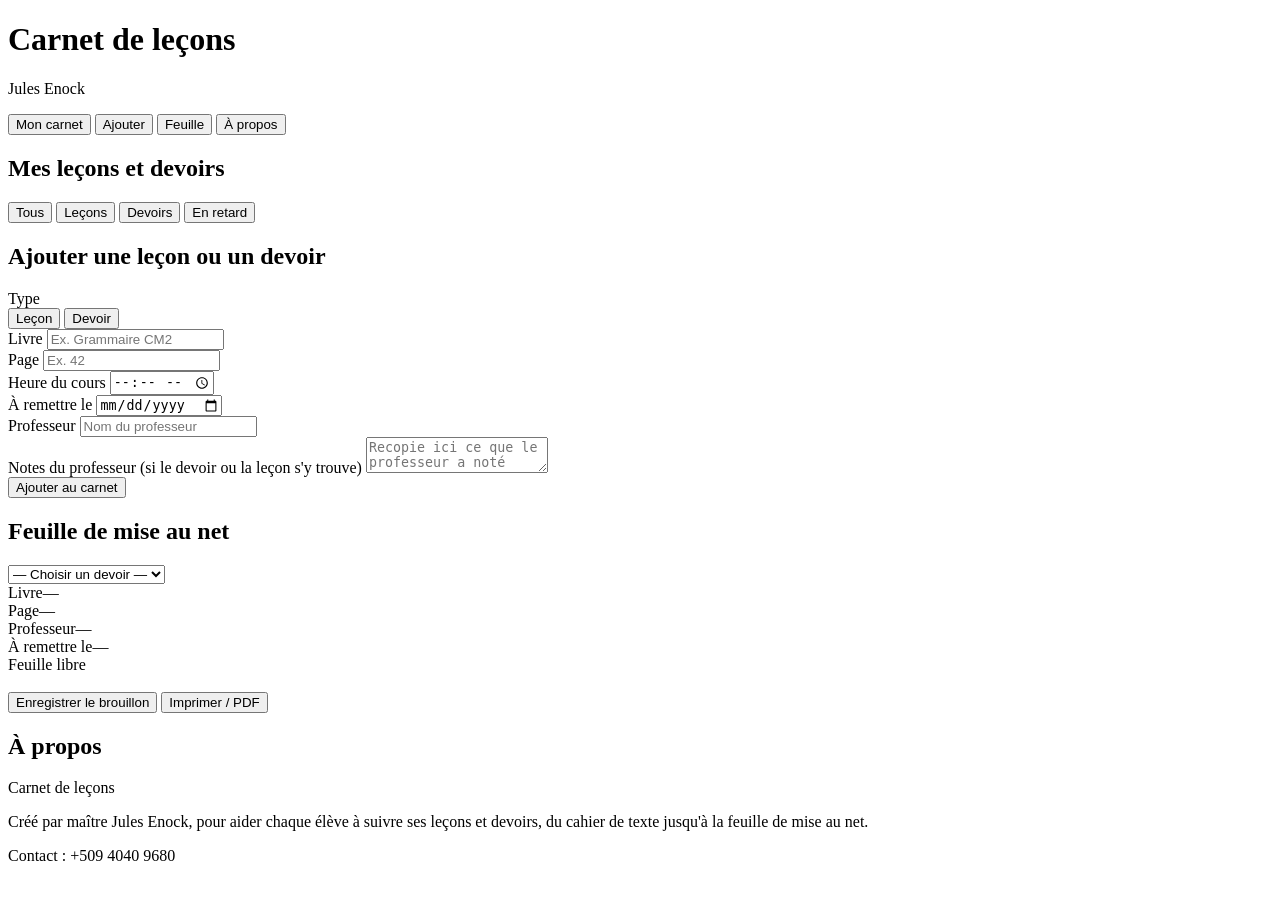
==== index.html @ fddbd8be "Add files via upload" ====
<!DOCTYPE html>
<html lang="fr">
<head>
<meta charset="UTF-8">
<meta name="viewport" content="width=device-width, initial-scale=1, viewport-fit=cover">
<title>Carnet de leçons — Jules Enock</title>
<meta name="description" content="Carnet numérique pour noter les leçons et devoirs, suivre leur statut et préparer la mise au net.">
<meta name="theme-color" content="#2E4374">
<link rel="manifest" href="manifest.json">
<link rel="icon" href="icons/icon-192.png">
<link rel="apple-touch-icon" href="icons/icon-192.png">
<meta name="apple-mobile-web-app-capable" content="yes">
<meta name="apple-mobile-web-app-status-bar-style" content="black-translucent">
<meta name="apple-mobile-web-app-title" content="Carnet de leçons">
<link rel="stylesheet" href="css/style.css">
</head>
<body>
<div id="app">

  <header class="top">
    <h1>Carnet de leçons</h1>
    <p>Jules Enock</p>
  </header>

  <nav class="tabs">
    <button data-view="accueil" class="active">Mon carnet</button>
    <button data-view="ajouter">Ajouter</button>
    <button data-view="feuille">Feuille</button>
    <button data-view="apropos">À propos</button>
  </nav>

  <main>

    <!-- ===== Accueil : liste des leçons / devoirs ===== -->
    <section id="view-accueil" class="view active">
      <h2 class="view-title">Mes leçons et devoirs</h2>

      <div class="filter-row">
        <button data-filter="tous" class="active">Tous</button>
        <button data-filter="lecons">Leçons</button>
        <button data-filter="devoirs">Devoirs</button>
        <button data-filter="en-retard">En retard</button>
      </div>

      <div id="entries-list"></div>

      <div id="empty-state" class="empty-state" style="display:none;">
        <div class="big">Le carnet est vide</div>
        <p>Ajoute ta première leçon ou ton premier devoir depuis l'onglet « Ajouter ».</p>
      </div>
    </section>

    <!-- ===== Ajouter ===== -->
    <section id="view-ajouter" class="view">
      <h2 class="view-title">Ajouter une leçon ou un devoir</h2>

      <form id="entry-form" class="entry-form">
        <div class="field">
          <label>Type</label>
          <div class="type-toggle">
            <button type="button" data-type="lecon" class="active lecon">Leçon</button>
            <button type="button" data-type="devoir">Devoir</button>
          </div>
        </div>

        <div class="field">
          <label for="f-livre">Livre</label>
          <input type="text" id="f-livre" name="livre" placeholder="Ex. Grammaire CM2" required>
        </div>

        <div class="field-row">
          <div class="field">
            <label for="f-page">Page</label>
            <input type="text" id="f-page" name="page" placeholder="Ex. 42">
          </div>
          <div class="field">
            <label for="f-heure">Heure du cours</label>
            <input type="time" id="f-heure" name="heure">
          </div>
        </div>

        <div class="field-row">
          <div class="field">
            <label for="f-date">À remettre le</label>
            <input type="date" id="f-date" name="dateRemise">
          </div>
          <div class="field">
            <label for="f-prof">Professeur</label>
            <input type="text" id="f-prof" name="professeur" placeholder="Nom du professeur">
          </div>
        </div>

        <div class="field" id="field-notes-prof">
          <label for="f-notes">Notes du professeur (si le devoir ou la leçon s'y trouve)</label>
          <textarea id="f-notes" name="notesProf" placeholder="Recopie ici ce que le professeur a noté"></textarea>
        </div>

        <button type="submit" class="btn-primary">Ajouter au carnet</button>
        <div class="form-msg" id="form-msg"></div>
      </form>
    </section>

    <!-- ===== Feuille de mise au net ===== -->
    <section id="view-feuille" class="view">
      <h2 class="view-title">Feuille de mise au net</h2>

      <div class="sheet-picker">
        <select id="sheet-select">
          <option value="">— Choisir un devoir —</option>
        </select>
      </div>

      <div class="sheet">
        <div class="sheet-header">
          <div class="grid-2">
            <div><span class="lbl">Livre</span><span class="val" id="sheet-livre">—</span></div>
            <div><span class="lbl">Page</span><span class="val" id="sheet-page">—</span></div>
            <div><span class="lbl">Professeur</span><span class="val" id="sheet-prof">—</span></div>
            <div><span class="lbl">À remettre le</span><span class="val" id="sheet-date">—</span></div>
          </div>
          <div class="title-field" id="sheet-title">Feuille libre</div>
        </div>
        <div class="sheet-body" id="sheet-body" contenteditable="true" spellcheck="true"></div>
      </div>

      <div class="sheet-actions">
        <button type="button" class="btn-secondary" id="sheet-save">Enregistrer le brouillon</button>
        <button type="button" class="btn-primary" id="sheet-print">Imprimer / PDF</button>
      </div>
      <div class="form-msg" id="sheet-save-msg"></div>
    </section>

    <!-- ===== À propos ===== -->
    <section id="view-apropos" class="view">
      <h2 class="view-title">À propos</h2>
      <div class="about-card">
        <div class="logo-mark">Carnet de leçons</div>
        <p>Créé par maître Jules Enock, pour aider chaque élève à suivre ses leçons et devoirs, du cahier de texte jusqu'à la feuille de mise au net.</p>
        <div class="contact">Contact : +509 4040 9680</div>
      </div>
    </section>

  </main>
</div>

<script src="js/app.js"></script>
</body>
</html>
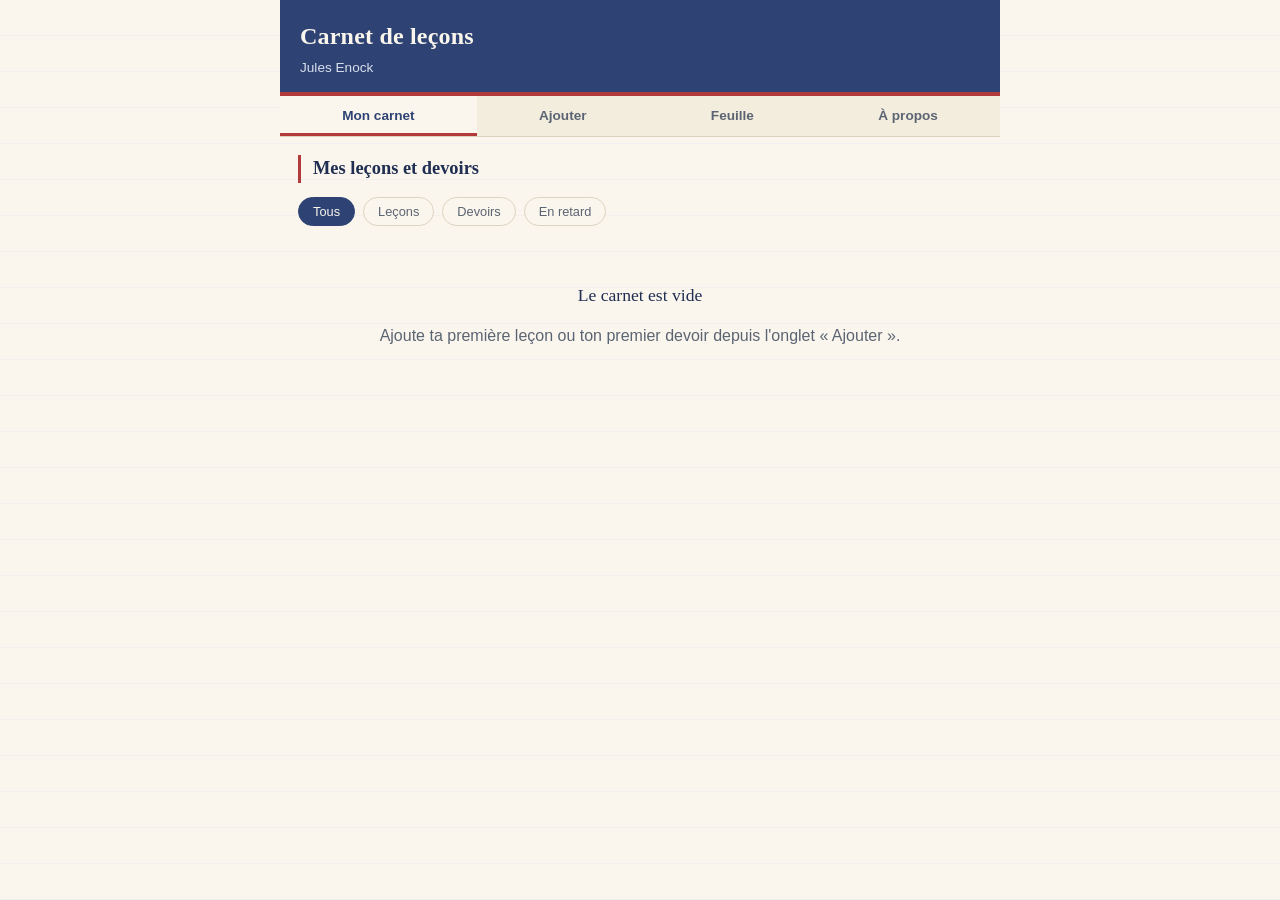
==== commit a4075b35: "Add files via upload" ====
--- a/index.html
+++ b/index.html
@@ -6,15 +6,525 @@
 <title>Carnet de leçons — Jules Enock</title>
 <meta name="description" content="Carnet numérique pour noter les leçons et devoirs, suivre leur statut et préparer la mise au net.">
 <meta name="theme-color" content="#2E4374">
-<link rel="manifest" href="manifest.json">
-<link rel="icon" href="icons/icon-192.png">
-<link rel="apple-touch-icon" href="icons/icon-192.png">
+<link rel="manifest" href="./manifest.json">
+<link rel="icon" href="./icon-192.png">
+<link rel="apple-touch-icon" href="./icon-192.png">
 <meta name="apple-mobile-web-app-capable" content="yes">
 <meta name="apple-mobile-web-app-status-bar-style" content="black-translucent">
 <meta name="apple-mobile-web-app-title" content="Carnet de leçons">
-<link rel="stylesheet" href="css/style.css">
+<style>
+:root {
+  --paper: #FAF6ED;
+  --paper-alt: #F3EDDD;
+  --rule-blue: #C9D6E8;
+  --margin-red: #B33A3A;
+  --ink: #263241;
+  --ink-soft: #5B6472;
+  --accent-blue: #2E4374;
+  --accent-blue-dark: #1F2E52;
+  --accent-green: #2F6F4E;
+  --accent-green-bg: #E4EFE8;
+  --accent-amber: #B8792F;
+  --accent-amber-bg: #F5EBDA;
+  --accent-red: #B33A3A;
+  --accent-red-bg: #F6E4E2;
+  --border: #DCD3BE;
+  --shadow: 0 2px 10px rgba(38, 50, 65, 0.08);
+  --radius: 10px;
+  --font-head: Georgia, "Iowan Old Style", "Palatino Linotype", "Book Antiqua", serif;
+  --font-body: -apple-system, "Segoe UI", Roboto, "Helvetica Neue", Arial, sans-serif;
+}
+
+* { box-sizing: border-box; }
+
+html, body {
+  height: 100%;
+  margin: 0;
+}
+
+body {
+  background: var(--paper);
+  color: var(--ink);
+  font-family: var(--font-body);
+  font-size: 16px;
+  line-height: 1.5;
+  padding-bottom: env(safe-area-inset-bottom, 0px);
+}
+
+body::before {
+  content: "";
+  position: fixed;
+  inset: 0;
+  pointer-events: none;
+  background-image: repeating-linear-gradient(
+    to bottom,
+    transparent 0,
+    transparent 35px,
+    var(--rule-blue) 36px
+  );
+  opacity: 0.35;
+  z-index: 0;
+}
+
+#app {
+  position: relative;
+  z-index: 1;
+  max-width: 720px;
+  margin: 0 auto;
+  min-height: 100vh;
+  padding-top: env(safe-area-inset-top, 0px);
+  display: flex;
+  flex-direction: column;
+}
+
+/* ---------- Header ---------- */
+
+header.top {
+  background: var(--accent-blue);
+  color: var(--paper);
+  padding: 18px 20px 14px;
+  padding-top: calc(18px + env(safe-area-inset-top, 0px));
+  border-bottom: 4px solid var(--margin-red);
+}
+
+header.top h1 {
+  font-family: var(--font-head);
+  font-weight: 700;
+  font-size: 1.5rem;
+  margin: 0;
+  letter-spacing: 0.2px;
+}
+
+header.top p {
+  margin: 4px 0 0;
+  font-size: 0.85rem;
+  color: #D7DEEC;
+}
+
+/* ---------- Tab navigation (notebook tabs) ---------- */
+
+nav.tabs {
+  display: flex;
+  background: var(--paper-alt);
+  border-bottom: 1px solid var(--border);
+  overflow-x: auto;
+}
+
+nav.tabs button {
+  flex: 1 0 auto;
+  border: none;
+  background: transparent;
+  font-family: var(--font-body);
+  font-size: 0.85rem;
+  font-weight: 600;
+  color: var(--ink-soft);
+  padding: 12px 10px 10px;
+  cursor: pointer;
+  border-bottom: 3px solid transparent;
+  white-space: nowrap;
+}
+
+nav.tabs button.active {
+  color: var(--accent-blue);
+  border-bottom-color: var(--margin-red);
+  background: var(--paper);
+}
+
+main {
+  flex: 1;
+  padding: 18px 18px 32px;
+}
+
+section.view { display: none; }
+section.view.active { display: block; }
+
+h2.view-title {
+  font-family: var(--font-head);
+  font-size: 1.15rem;
+  color: var(--accent-blue-dark);
+  margin: 0 0 14px;
+  padding-left: 12px;
+  border-left: 3px solid var(--margin-red);
+}
+
+/* ---------- Cards / list ---------- */
+
+.entry-card {
+  background: var(--paper);
+  border: 1px solid var(--border);
+  border-left: 4px solid var(--margin-red);
+  border-radius: var(--radius);
+  box-shadow: var(--shadow);
+  padding: 14px 14px 12px;
+  margin-bottom: 14px;
+}
+
+.entry-card .row-top {
+  display: flex;
+  justify-content: space-between;
+  align-items: flex-start;
+  gap: 8px;
+}
+
+.entry-card .type-pill {
+  font-size: 0.68rem;
+  font-weight: 700;
+  letter-spacing: 0.3px;
+  padding: 3px 8px;
+  border-radius: 20px;
+  background: var(--accent-blue);
+  color: var(--paper);
+  white-space: nowrap;
+}
+.entry-card .type-pill.devoir { background: var(--accent-amber); }
+
+.entry-card h3 {
+  font-family: var(--font-head);
+  font-size: 1.05rem;
+  margin: 6px 0 2px;
+  color: var(--ink);
+}
+
+.entry-card .meta {
+  font-size: 0.82rem;
+  color: var(--ink-soft);
+  margin: 2px 0;
+}
+
+.entry-card .meta strong { color: var(--ink); }
+
+.entry-card .prof-notes {
+  margin-top: 8px;
+  padding: 8px 10px;
+  background: var(--paper-alt);
+  border-radius: 6px;
+  font-size: 0.85rem;
+  font-style: italic;
+  color: var(--ink-soft);
+}
+
+.status-row {
+  display: flex;
+  flex-wrap: wrap;
+  gap: 6px;
+  margin-top: 10px;
+}
+
+.status-badge {
+  font-size: 0.72rem;
+  font-weight: 600;
+  padding: 4px 9px;
+  border-radius: 20px;
+  border: 1px solid transparent;
+  cursor: pointer;
+  background: #EFEAE0;
+  color: var(--ink-soft);
+}
+
+.status-badge.on.ok { background: var(--accent-green-bg); color: var(--accent-green); border-color: var(--accent-green); }
+.status-badge.on.warn { background: var(--accent-amber-bg); color: var(--accent-amber); border-color: var(--accent-amber); }
+.status-badge.on.bad { background: var(--accent-red-bg); color: var(--accent-red); border-color: var(--accent-red); }
+
+.entry-card .bottom-row {
+  display: flex;
+  justify-content: space-between;
+  align-items: center;
+  margin-top: 12px;
+  gap: 8px;
+}
+
+.note-field {
+  display: flex;
+  align-items: center;
+  gap: 6px;
+  font-size: 0.82rem;
+  color: var(--ink-soft);
+}
+
+.note-field input {
+  width: 52px;
+  padding: 4px 6px;
+  border: 1px solid var(--border);
+  border-radius: 6px;
+  font-size: 0.85rem;
+  text-align: center;
+}
+
+.card-actions { display: flex; gap: 8px; }
+
+.icon-btn {
+  border: 1px solid var(--border);
+  background: var(--paper);
+  border-radius: 6px;
+  padding: 5px 9px;
+  font-size: 0.78rem;
+  cursor: pointer;
+  color: var(--ink-soft);
+}
+.icon-btn:hover { border-color: var(--accent-blue); color: var(--accent-blue); }
+.icon-btn.danger:hover { border-color: var(--accent-red); color: var(--accent-red); }
+
+/* ---------- Empty state ---------- */
+
+.empty-state {
+  text-align: center;
+  padding: 40px 20px;
+  color: var(--ink-soft);
+}
+.empty-state .big { font-family: var(--font-head); font-size: 1.1rem; color: var(--accent-blue-dark); margin-bottom: 6px; }
+
+/* ---------- Filters ---------- */
+
+.filter-row {
+  display: flex;
+  gap: 8px;
+  margin-bottom: 16px;
+  overflow-x: auto;
+}
+.filter-row button {
+  border: 1px solid var(--border);
+  background: var(--paper);
+  border-radius: 20px;
+  padding: 6px 14px;
+  font-size: 0.8rem;
+  color: var(--ink-soft);
+  cursor: pointer;
+  white-space: nowrap;
+}
+.filter-row button.active {
+  background: var(--accent-blue);
+  border-color: var(--accent-blue);
+  color: var(--paper);
+}
+
+/* ---------- Form ---------- */
+
+form.entry-form {
+  background: var(--paper);
+  border: 1px solid var(--border);
+  border-radius: var(--radius);
+  box-shadow: var(--shadow);
+  padding: 18px;
+}
+
+.field { margin-bottom: 14px; }
+
+.field label {
+  display: block;
+  font-size: 0.8rem;
+  font-weight: 600;
+  color: var(--accent-blue-dark);
+  margin-bottom: 5px;
+}
+
+.field input,
+.field select,
+.field textarea {
+  width: 100%;
+  padding: 9px 10px;
+  border: 1px solid var(--border);
+  border-radius: 8px;
+  font-family: var(--font-body);
+  font-size: 0.92rem;
+  background: #FFFDF8;
+  color: var(--ink);
+}
+
+.field textarea { resize: vertical; min-height: 64px; }
+
+.field-row { display: flex; gap: 10px; }
+.field-row .field { flex: 1; }
+
+.type-toggle {
+  display: flex;
+  border: 1px solid var(--border);
+  border-radius: 8px;
+  overflow: hidden;
+}
+.type-toggle button {
+  flex: 1;
+  border: none;
+  background: var(--paper);
+  padding: 9px;
+  font-size: 0.85rem;
+  font-weight: 600;
+  color: var(--ink-soft);
+  cursor: pointer;
+}
+.type-toggle button.active.lecon { background: var(--accent-blue); color: var(--paper); }
+.type-toggle button.active.devoir { background: var(--accent-amber); color: var(--paper); }
+
+.btn-primary {
+  width: 100%;
+  padding: 12px;
+  background: var(--accent-blue);
+  color: var(--paper);
+  border: none;
+  border-radius: 8px;
+  font-size: 0.95rem;
+  font-weight: 700;
+  cursor: pointer;
+  margin-top: 4px;
+}
+.btn-primary:active { background: var(--accent-blue-dark); }
+
+.btn-secondary {
+  width: 100%;
+  padding: 10px;
+  background: transparent;
+  color: var(--ink-soft);
+  border: 1px solid var(--border);
+  border-radius: 8px;
+  font-size: 0.88rem;
+  cursor: pointer;
+  margin-top: 8px;
+}
+
+.form-msg {
+  text-align: center;
+  font-size: 0.85rem;
+  color: var(--accent-green);
+  font-weight: 600;
+  margin-top: 10px;
+  min-height: 1.2em;
+}
+
+/* ---------- Feuille de mise au net ---------- */
+
+.sheet-picker {
+  margin-bottom: 14px;
+}
+.sheet-picker select {
+  width: 100%;
+  padding: 9px 10px;
+  border: 1px solid var(--border);
+  border-radius: 8px;
+  background: #FFFDF8;
+  font-size: 0.9rem;
+}
+
+.sheet {
+  background: #FFFFFF;
+  border: 1px solid var(--border);
+  border-radius: var(--radius);
+  box-shadow: var(--shadow);
+  overflow: hidden;
+}
+
+.sheet-header {
+  padding: 16px 16px 10px;
+  border-bottom: 2px solid var(--margin-red);
+}
+
+.sheet-header .grid-2 {
+  display: grid;
+  grid-template-columns: 1fr 1fr;
+  gap: 6px 14px;
+  font-size: 0.85rem;
+}
+
+.sheet-header .grid-2 div span.lbl {
+  color: var(--ink-soft);
+  font-size: 0.72rem;
+  display: block;
+}
+.sheet-header .grid-2 div span.val {
+  font-weight: 600;
+  color: var(--ink);
+}
+
+.sheet-header .title-field {
+  margin-top: 8px;
+  font-family: var(--font-head);
+  font-weight: 700;
+  font-size: 1.05rem;
+  color: var(--accent-blue-dark);
+}
+
+.sheet-body {
+  position: relative;
+  background-image:
+    repeating-linear-gradient(to bottom, transparent 0, transparent 27px, var(--rule-blue) 28px),
+    linear-gradient(to right, var(--margin-red) 0, var(--margin-red) 2px, transparent 2px);
+  background-position: 0 0, 40px 0;
+  background-repeat: repeat, no-repeat;
+  background-size: 100% 28px, auto 100%;
+  min-height: 420px;
+  padding: 14px 16px 14px 52px;
+}
+
+.sheet-body[contenteditable="true"] {
+  outline: none;
+  font-family: var(--font-head);
+  font-size: 1rem;
+  line-height: 28px;
+  color: var(--ink);
+}
+
+.sheet-actions {
+  display: flex;
+  gap: 8px;
+  margin-top: 14px;
+}
+.sheet-actions button { flex: 1; }
+
+/* ---------- About ---------- */
+
+.about-card {
+  background: var(--paper);
+  border: 1px solid var(--border);
+  border-left: 4px solid var(--margin-red);
+  border-radius: var(--radius);
+  box-shadow: var(--shadow);
+  padding: 20px;
+  text-align: center;
+}
+.about-card .logo-mark {
+  font-family: var(--font-head);
+  font-size: 1.3rem;
+  color: var(--accent-blue-dark);
+  font-weight: 700;
+}
+.about-card p { color: var(--ink-soft); font-size: 0.9rem; }
+.about-card .contact {
+  margin-top: 14px;
+  padding: 10px;
+  background: var(--paper-alt);
+  border-radius: 8px;
+  font-size: 0.88rem;
+  color: var(--ink);
+}
+
+/* ---------- Print styles ---------- */
+
+@media print {
+  body::before { display: none; }
+  header.top, nav.tabs, main > section:not(#view-feuille), .filter-row, .sheet-actions, .sheet-picker {
+    display: none !important;
+  }
+  #view-feuille { display: block !important; }
+  #view-feuille .view-title { display: none; }
+  .sheet { box-shadow: none; border: none; }
+}
+
+@media (prefers-color-scheme: dark) {
+  :root:not([data-theme="light"]) {
+    --paper: #1E1B16;
+    --paper-alt: #262219;
+    --ink: #EDE6D6;
+    --ink-soft: #B8AF9C;
+    --border: #3A3428;
+    --rule-blue: #33455F;
+  }
+  .sheet, .sheet-header, .field input, .field select, .field textarea {
+    background: #24211A;
+    color: var(--ink);
+  }
+}
+</style>
 </head>
 <body>
+
 <div id="app">
 
   <header class="top">
@@ -143,6 +653,369 @@
   </main>
 </div>
 
-<script src="js/app.js"></script>
+<script>
+(function () {
+  "use strict";
+
+  const STORAGE_KEY = "carnet-lecons-entries-v1";
+
+  /* ---------------- Storage ---------------- */
+
+  function loadEntries() {
+    try {
+      const raw = localStorage.getItem(STORAGE_KEY);
+      return raw ? JSON.parse(raw) : [];
+    } catch (e) {
+      console.error("Lecture impossible", e);
+      return [];
+    }
+  }
+
+  function saveEntries(entries) {
+    try {
+      localStorage.setItem(STORAGE_KEY, JSON.stringify(entries));
+      return true;
+    } catch (e) {
+      console.error("Écriture impossible", e);
+      return false;
+    }
+  }
+
+  let entries = loadEntries();
+  let currentFilter = "tous";
+  let currentType = "lecon"; // pour le formulaire
+
+  /* ---------------- Navigation ---------------- */
+
+  const tabButtons = document.querySelectorAll("nav.tabs button");
+  const views = document.querySelectorAll("section.view");
+
+  function showView(name) {
+    views.forEach((v) => v.classList.toggle("active", v.id === "view-" + name));
+    tabButtons.forEach((b) => b.classList.toggle("active", b.dataset.view === name));
+    if (name === "feuille") populateSheetPicker();
+    if (name === "accueil") renderList();
+  }
+
+  tabButtons.forEach((btn) => {
+    btn.addEventListener("click", () => showView(btn.dataset.view));
+  });
+
+  /* ---------------- Rendu de la liste ---------------- */
+
+  const listEl = document.getElementById("entries-list");
+  const emptyEl = document.getElementById("empty-state");
+  const filterButtons = document.querySelectorAll(".filter-row button");
+
+  filterButtons.forEach((btn) => {
+    btn.addEventListener("click", () => {
+      currentFilter = btn.dataset.filter;
+      filterButtons.forEach((b) => b.classList.toggle("active", b === btn));
+      renderList();
+    });
+  });
+
+  function fmtDate(iso) {
+    if (!iso) return "—";
+    const d = new Date(iso + "T00:00:00");
+    if (isNaN(d)) return iso;
+    return d.toLocaleDateString("fr-FR", { day: "2-digit", month: "long", year: "numeric" });
+  }
+
+  function isLate(entry) {
+    if (entry.type !== "devoir" || !entry.dateRemise || entry.devoirRemis) return false;
+    const today = new Date();
+    today.setHours(0, 0, 0, 0);
+    const due = new Date(entry.dateRemise + "T00:00:00");
+    return due < today;
+  }
+
+  function matchesFilter(entry) {
+    if (currentFilter === "tous") return true;
+    if (currentFilter === "lecons") return entry.type === "lecon";
+    if (currentFilter === "devoirs") return entry.type === "devoir";
+    if (currentFilter === "en-retard") return isLate(entry);
+    return true;
+  }
+
+  function renderList() {
+    const sorted = [...entries].sort((a, b) => {
+      const da = a.dateRemise || "9999";
+      const db = b.dateRemise || "9999";
+      return da.localeCompare(db);
+    });
+    const filtered = sorted.filter(matchesFilter);
+
+    listEl.innerHTML = "";
+
+    if (filtered.length === 0) {
+      emptyEl.style.display = "block";
+      return;
+    }
+    emptyEl.style.display = "none";
+
+    filtered.forEach((entry) => {
+      listEl.appendChild(renderCard(entry));
+    });
+  }
+
+  function badge(label, on, tone, onClick) {
+    const b = document.createElement("button");
+    b.type = "button";
+    b.className = "status-badge" + (on ? " on " + tone : "");
+    b.textContent = label;
+    b.addEventListener("click", onClick);
+    return b;
+  }
+
+  function renderCard(entry) {
+    const card = document.createElement("div");
+    card.className = "entry-card";
+
+    const top = document.createElement("div");
+    top.className = "row-top";
+
+    const pill = document.createElement("span");
+    pill.className = "type-pill" + (entry.type === "devoir" ? " devoir" : "");
+    pill.textContent = entry.type === "devoir" ? "Devoir" : "Leçon";
+    top.appendChild(pill);
+
+    if (isLate(entry)) {
+      const late = document.createElement("span");
+      late.className = "status-badge on bad";
+      late.textContent = "En retard";
+      top.appendChild(late);
+    }
+    card.appendChild(top);
+
+    const h3 = document.createElement("h3");
+    h3.textContent = entry.livre || "(sans titre)";
+    card.appendChild(h3);
+
+    const metaPage = document.createElement("div");
+    metaPage.className = "meta";
+    metaPage.innerHTML = `Page : <strong>${escapeHtml(entry.page || "—")}</strong>`;
+    card.appendChild(metaPage);
+
+    const metaProf = document.createElement("div");
+    metaProf.className = "meta";
+    metaProf.innerHTML = `Professeur : <strong>${escapeHtml(entry.professeur || "—")}</strong> · Cours de <strong>${escapeHtml(entry.heure || "—")}</strong>`;
+    card.appendChild(metaProf);
+
+    const metaDate = document.createElement("div");
+    metaDate.className = "meta";
+    metaDate.innerHTML = `À remettre le : <strong>${fmtDate(entry.dateRemise)}</strong>`;
+    card.appendChild(metaDate);
+
+    if (entry.notesProf) {
+      const notes = document.createElement("div");
+      notes.className = "prof-notes";
+      notes.textContent = "Notes du professeur : " + entry.notesProf;
+      card.appendChild(notes);
+    }
+
+    const statusRow = document.createElement("div");
+    statusRow.className = "status-row";
+
+    if (entry.type === "lecon") {
+      statusRow.appendChild(badge("Leçon sue", entry.leconSue, "ok", () => toggleField(entry.id, "leconSue")));
+      statusRow.appendChild(badge("Leçon non sue", !entry.leconSue, "warn", () => toggleField(entry.id, "leconSue", false)));
+    } else {
+      statusRow.appendChild(badge("Devoir rédigé", entry.devoirRedige, "ok", () => toggleField(entry.id, "devoirRedige")));
+      statusRow.appendChild(badge("Devoir remis", entry.devoirRemis, "ok", () => toggleField(entry.id, "devoirRemis")));
+      statusRow.appendChild(badge("Non remis", !entry.devoirRemis, "warn", () => toggleField(entry.id, "devoirRemis", false)));
+    }
+    card.appendChild(statusRow);
+
+    const bottom = document.createElement("div");
+    bottom.className = "bottom-row";
+
+    const noteField = document.createElement("div");
+    noteField.className = "note-field";
+    const noteInput = document.createElement("input");
+    noteInput.type = "text";
+    noteInput.inputMode = "decimal";
+    noteInput.placeholder = "—";
+    noteInput.value = entry.note || "";
+    noteInput.addEventListener("change", () => {
+      updateEntry(entry.id, { note: noteInput.value });
+    });
+    noteField.appendChild(document.createTextNode("Note : "));
+    noteField.appendChild(noteInput);
+    bottom.appendChild(noteField);
+
+    const actions = document.createElement("div");
+    actions.className = "card-actions";
+
+    if (entry.type === "devoir") {
+      const sheetBtn = document.createElement("button");
+      sheetBtn.type = "button";
+      sheetBtn.className = "icon-btn";
+      sheetBtn.textContent = "Feuille";
+      sheetBtn.addEventListener("click", () => {
+        showView("feuille");
+        document.getElementById("sheet-select").value = entry.id;
+        loadSheet(entry.id);
+      });
+      actions.appendChild(sheetBtn);
+    }
+
+    const delBtn = document.createElement("button");
+    delBtn.type = "button";
+    delBtn.className = "icon-btn danger";
+    delBtn.textContent = "Supprimer";
+    delBtn.addEventListener("click", () => {
+      if (confirm("Supprimer cette entrée du carnet ?")) {
+        entries = entries.filter((e) => e.id !== entry.id);
+        saveEntries(entries);
+        renderList();
+      }
+    });
+    actions.appendChild(delBtn);
+
+    bottom.appendChild(actions);
+    card.appendChild(bottom);
+
+    return card;
+  }
+
+  function toggleField(id, field, forceValue) {
+    const entry = entries.find((e) => e.id === id);
+    if (!entry) return;
+    const newVal = forceValue !== undefined ? forceValue : !entry[field];
+    updateEntry(id, { [field]: newVal });
+  }
+
+  function updateEntry(id, patch) {
+    entries = entries.map((e) => (e.id === id ? { ...e, ...patch } : e));
+    saveEntries(entries);
+    renderList();
+  }
+
+  function escapeHtml(str) {
+    const div = document.createElement("div");
+    div.textContent = str;
+    return div.innerHTML;
+  }
+
+  /* ---------------- Formulaire d'ajout ---------------- */
+
+  const form = document.getElementById("entry-form");
+  const typeToggleBtns = document.querySelectorAll(".type-toggle button");
+  const formMsg = document.getElementById("form-msg");
+
+  typeToggleBtns.forEach((btn) => {
+    btn.addEventListener("click", () => {
+      currentType = btn.dataset.type;
+      typeToggleBtns.forEach((b) => b.classList.toggle("active", b === btn));
+      typeToggleBtns.forEach((b) => b.classList.toggle(b.dataset.type, b === btn));
+      document.getElementById("field-notes-prof").style.display = "block";
+    });
+  });
+
+  form.addEventListener("submit", (e) => {
+    e.preventDefault();
+    const fd = new FormData(form);
+    const entry = {
+      id: "e" + Date.now() + Math.random().toString(36).slice(2, 7),
+      type: currentType,
+      livre: fd.get("livre").trim(),
+      page: fd.get("page").trim(),
+      dateRemise: fd.get("dateRemise"),
+      professeur: fd.get("professeur").trim(),
+      heure: fd.get("heure").trim(),
+      notesProf: fd.get("notesProf").trim(),
+      leconSue: false,
+      devoirRedige: false,
+      devoirRemis: false,
+      note: "",
+      brouillon: ""
+    };
+    entries.push(entry);
+    saveEntries(entries);
+    form.reset();
+    formMsg.textContent = entry.type === "devoir" ? "Devoir ajouté au carnet ✓" : "Leçon ajoutée au carnet ✓";
+    setTimeout(() => (formMsg.textContent = ""), 2500);
+    showView("accueil");
+  });
+
+  /* ---------------- Feuille de mise au net ---------------- */
+
+  const sheetSelect = document.getElementById("sheet-select");
+  const sheetBody = document.getElementById("sheet-body");
+  const sheetTitle = document.getElementById("sheet-title");
+  const sheetMetaLivre = document.getElementById("sheet-livre");
+  const sheetMetaPage = document.getElementById("sheet-page");
+  const sheetMetaProf = document.getElementById("sheet-prof");
+  const sheetMetaDate = document.getElementById("sheet-date");
+
+  function populateSheetPicker() {
+    const devoirs = entries.filter((e) => e.type === "devoir");
+    const current = sheetSelect.value;
+    sheetSelect.innerHTML = '<option value="">— Choisir un devoir —</option>';
+    devoirs.forEach((d) => {
+      const opt = document.createElement("option");
+      opt.value = d.id;
+      opt.textContent = `${d.livre || "Devoir"} (p. ${d.page || "?"}) — ${fmtDate(d.dateRemise)}`;
+      sheetSelect.appendChild(opt);
+    });
+    if (current) sheetSelect.value = current;
+  }
+
+  sheetSelect.addEventListener("change", () => loadSheet(sheetSelect.value));
+
+  function loadSheet(id) {
+    const entry = entries.find((e) => e.id === id);
+    if (!entry) {
+      sheetTitle.textContent = "Feuille libre";
+      sheetMetaLivre.textContent = "—";
+      sheetMetaPage.textContent = "—";
+      sheetMetaProf.textContent = "—";
+      sheetMetaDate.textContent = "—";
+      sheetBody.dataset.entryId = "";
+      sheetBody.innerHTML = "";
+      return;
+    }
+    sheetTitle.textContent = entry.livre || "Devoir";
+    sheetMetaLivre.textContent = entry.livre || "—";
+    sheetMetaPage.textContent = entry.page || "—";
+    sheetMetaProf.textContent = entry.professeur || "—";
+    sheetMetaDate.textContent = fmtDate(entry.dateRemise);
+    sheetBody.dataset.entryId = entry.id;
+    sheetBody.innerHTML = entry.brouillon || "";
+  }
+
+  document.getElementById("sheet-save").addEventListener("click", () => {
+    const id = sheetBody.dataset.entryId;
+    if (!id) {
+      alert("Choisis d'abord un devoir dans la liste ci-dessus.");
+      return;
+    }
+    updateEntry(id, { brouillon: sheetBody.innerHTML });
+    const saveMsg = document.getElementById("sheet-save-msg");
+    saveMsg.textContent = "Brouillon enregistré ✓";
+    setTimeout(() => (saveMsg.textContent = ""), 2000);
+  });
+
+  document.getElementById("sheet-print").addEventListener("click", () => {
+    window.print();
+  });
+
+  /* ---------------- Init ---------------- */
+
+  showView("accueil");
+  renderList();
+
+  /* ---------------- Service worker ---------------- */
+
+  if ("serviceWorker" in navigator) {
+    window.addEventListener("load", () => {
+      navigator.serviceWorker.register("./sw.js").catch((err) => {
+        console.warn("Service worker non enregistré :", err);
+      });
+    });
+  }
+})();
+</script>
 </body>
 </html>
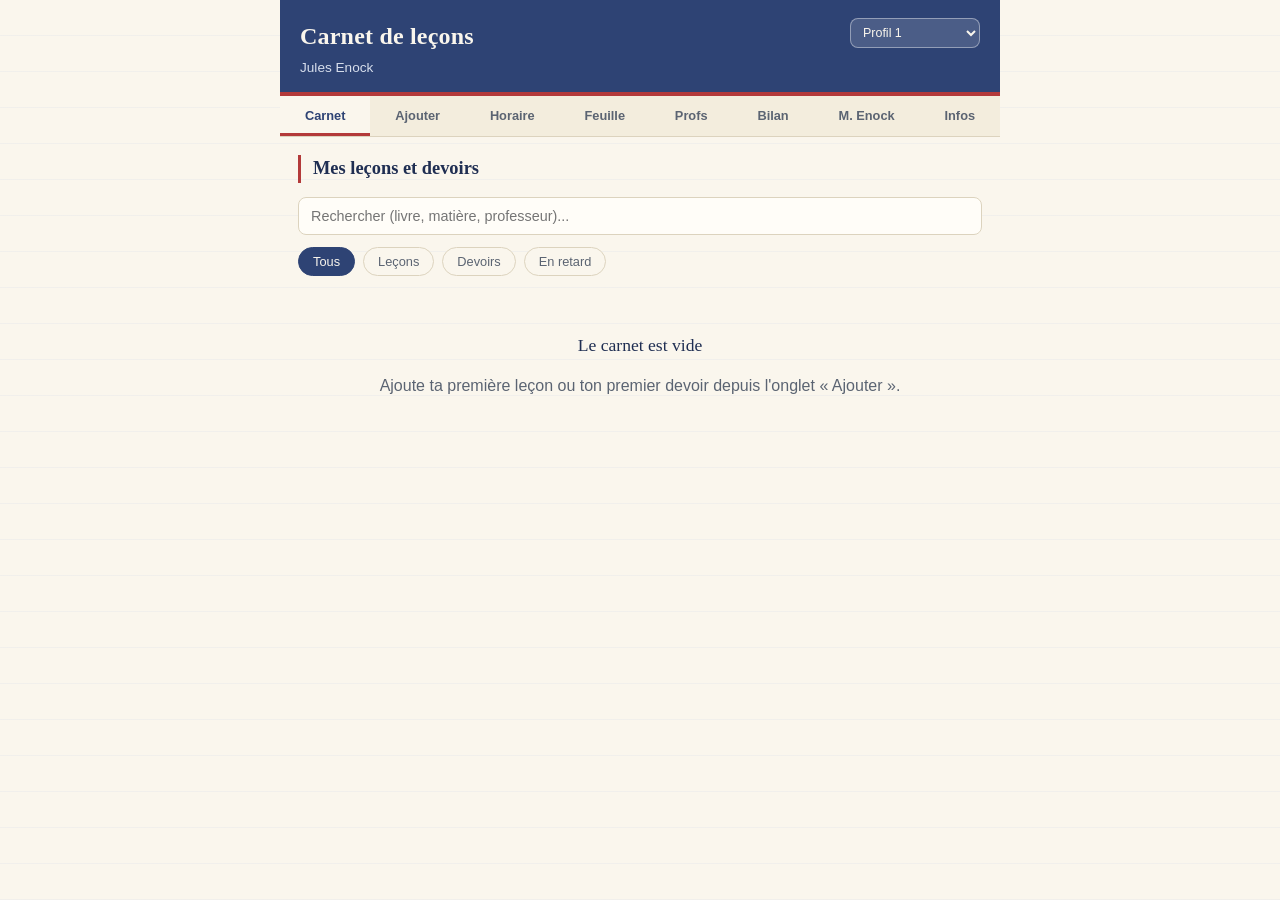
==== commit 1d172bbc: "Add files via upload" ====
--- a/index.html
+++ b/index.html
@@ -87,6 +87,13 @@
   border-bottom: 4px solid var(--margin-red);
 }
 
+.header-row {
+  display: flex;
+  align-items: flex-start;
+  justify-content: space-between;
+  gap: 10px;
+}
+
 header.top h1 {
   font-family: var(--font-head);
   font-weight: 700;
@@ -101,6 +108,17 @@
   color: #D7DEEC;
 }
 
+.profile-select {
+  background: rgba(255,255,255,0.14);
+  color: var(--paper);
+  border: 1px solid rgba(255,255,255,0.4);
+  border-radius: 8px;
+  padding: 6px 8px;
+  font-size: 0.78rem;
+  max-width: 130px;
+}
+.profile-select option { color: var(--ink); }
+
 /* ---------- Tab navigation (notebook tabs) ---------- */
 
 nav.tabs {
@@ -115,10 +133,10 @@
   border: none;
   background: transparent;
   font-family: var(--font-body);
-  font-size: 0.85rem;
+  font-size: 0.8rem;
   font-weight: 600;
   color: var(--ink-soft);
-  padding: 12px 10px 10px;
+  padding: 12px 9px 10px;
   cursor: pointer;
   border-bottom: 3px solid transparent;
   white-space: nowrap;
@@ -145,6 +163,12 @@
   margin: 0 0 14px;
   padding-left: 12px;
   border-left: 3px solid var(--margin-red);
+}
+
+p.view-sub {
+  font-size: 0.85rem;
+  color: var(--ink-soft);
+  margin: -8px 0 16px;
 }
 
 /* ---------- Cards / list ---------- */
@@ -203,6 +227,16 @@
   color: var(--ink-soft);
 }
 
+.entry-card .photo-thumb {
+  margin-top: 10px;
+  width: 72px;
+  height: 72px;
+  border-radius: 8px;
+  object-fit: cover;
+  border: 1px solid var(--border);
+  cursor: pointer;
+}
+
 .status-row {
   display: flex;
   flex-wrap: wrap;
@@ -231,6 +265,7 @@
   align-items: center;
   margin-top: 12px;
   gap: 8px;
+  flex-wrap: wrap;
 }
 
 .note-field {
@@ -250,7 +285,7 @@
   text-align: center;
 }
 
-.card-actions { display: flex; gap: 8px; }
+.card-actions { display: flex; gap: 8px; flex-wrap: wrap; }
 
 .icon-btn {
   border: 1px solid var(--border);
@@ -273,7 +308,17 @@
 }
 .empty-state .big { font-family: var(--font-head); font-size: 1.1rem; color: var(--accent-blue-dark); margin-bottom: 6px; }
 
-/* ---------- Filters ---------- */
+/* ---------- Search + Filters ---------- */
+
+.search-box {
+  width: 100%;
+  padding: 10px 12px;
+  border: 1px solid var(--border);
+  border-radius: 8px;
+  margin-bottom: 12px;
+  font-size: 0.9rem;
+  background: #FFFDF8;
+}
 
 .filter-row {
   display: flex;
@@ -297,15 +342,44 @@
   color: var(--paper);
 }
 
+/* ---------- Reminder banner ---------- */
+
+.reminder-banner {
+  display: flex;
+  align-items: center;
+  justify-content: space-between;
+  gap: 10px;
+  background: var(--accent-amber-bg);
+  border: 1px solid var(--accent-amber);
+  color: var(--accent-amber);
+  border-radius: var(--radius);
+  padding: 10px 12px;
+  margin-bottom: 14px;
+  font-size: 0.82rem;
+}
+.reminder-banner button {
+  border: none;
+  background: var(--accent-amber);
+  color: #fff;
+  padding: 7px 12px;
+  border-radius: 6px;
+  font-size: 0.78rem;
+  font-weight: 700;
+  cursor: pointer;
+  white-space: nowrap;
+}
+
 /* ---------- Form ---------- */
 
-form.entry-form {
+form.entry-form, .panel-card {
   background: var(--paper);
   border: 1px solid var(--border);
   border-radius: var(--radius);
   box-shadow: var(--shadow);
   padding: 18px;
 }
+
+.panel-card { margin-bottom: 16px; }
 
 .field { margin-bottom: 14px; }
 
@@ -354,6 +428,24 @@
 .type-toggle button.active.lecon { background: var(--accent-blue); color: var(--paper); }
 .type-toggle button.active.devoir { background: var(--accent-amber); color: var(--paper); }
 
+.checkbox-field {
+  display: flex;
+  align-items: center;
+  gap: 8px;
+  font-size: 0.85rem;
+  color: var(--ink);
+  margin-bottom: 14px;
+}
+.checkbox-field input { width: auto; }
+
+.photo-preview {
+  margin-top: 8px;
+  max-width: 140px;
+  border-radius: 8px;
+  border: 1px solid var(--border);
+  display: none;
+}
+
 .btn-primary {
   width: 100%;
   padding: 12px;
@@ -367,6 +459,7 @@
   margin-top: 4px;
 }
 .btn-primary:active { background: var(--accent-blue-dark); }
+.btn-primary:disabled { opacity: 0.6; }
 
 .btn-secondary {
   width: 100%;
@@ -389,7 +482,157 @@
   min-height: 1.2em;
 }
 
+/* ---------- Emploi du temps ---------- */
+
+.schedule-day {
+  margin-bottom: 16px;
+}
+.schedule-day h3 {
+  font-family: var(--font-head);
+  font-size: 1rem;
+  color: var(--accent-blue-dark);
+  margin: 0 0 8px;
+}
+.schedule-slot {
+  display: flex;
+  justify-content: space-between;
+  align-items: center;
+  background: var(--paper);
+  border: 1px solid var(--border);
+  border-left: 3px solid var(--accent-blue);
+  border-radius: 8px;
+  padding: 9px 12px;
+  margin-bottom: 8px;
+  font-size: 0.85rem;
+}
+.schedule-slot .slot-time {
+  font-weight: 700;
+  color: var(--accent-blue-dark);
+  margin-right: 8px;
+}
+.schedule-slot .slot-sub { color: var(--ink-soft); }
+
+/* ---------- Répertoire des professeurs ---------- */
+
+.prof-item {
+  display: flex;
+  justify-content: space-between;
+  align-items: center;
+  background: var(--paper);
+  border: 1px solid var(--border);
+  border-radius: 8px;
+  padding: 10px 12px;
+  margin-bottom: 8px;
+}
+.prof-item .prof-name { font-weight: 700; color: var(--ink); }
+.prof-item .prof-matiere { font-size: 0.8rem; color: var(--ink-soft); }
+
+/* ---------- Bilan / tableau de bord ---------- */
+
+.stat-grid {
+  display: grid;
+  grid-template-columns: 1fr 1fr;
+  gap: 10px;
+  margin-bottom: 16px;
+}
+.stat-card {
+  background: var(--paper);
+  border: 1px solid var(--border);
+  border-radius: var(--radius);
+  box-shadow: var(--shadow);
+  padding: 14px;
+  text-align: center;
+}
+.stat-card .stat-value {
+  font-family: var(--font-head);
+  font-size: 1.6rem;
+  font-weight: 700;
+  color: var(--accent-blue-dark);
+}
+.stat-card .stat-label {
+  font-size: 0.75rem;
+  color: var(--ink-soft);
+  margin-top: 2px;
+}
+
+/* ---------- Maître Enock (IA) ---------- */
+
+.ai-box textarea { min-height: 140px; }
+.ai-actions { display: flex; gap: 8px; margin-top: 4px; }
+.ai-actions button { flex: 1; }
+.ai-answer {
+  margin-top: 14px;
+  padding: 12px 14px;
+  background: var(--paper-alt);
+  border-radius: 8px;
+  font-size: 0.9rem;
+  white-space: pre-wrap;
+  line-height: 1.55;
+  display: none;
+}
+details.ai-advanced {
+  margin-top: 16px;
+  border-top: 1px dashed var(--border);
+  padding-top: 12px;
+}
+details.ai-advanced summary {
+  cursor: pointer;
+  font-weight: 600;
+  color: var(--accent-blue-dark);
+  font-size: 0.88rem;
+}
+.ai-note {
+  font-size: 0.76rem;
+  color: var(--ink-soft);
+  margin-top: 8px;
+}
+
+/* ---------- Photo modal ---------- */
+
+.photo-modal {
+  position: fixed;
+  inset: 0;
+  background: rgba(20,20,20,0.86);
+  display: none;
+  align-items: center;
+  justify-content: center;
+  z-index: 50;
+  padding: 20px;
+}
+.photo-modal.open { display: flex; }
+.photo-modal img {
+  max-width: 100%;
+  max-height: 85vh;
+  border-radius: 8px;
+}
+.photo-modal .close-modal {
+  position: absolute;
+  top: env(safe-area-inset-top, 16px);
+  right: 16px;
+  background: #fff;
+  border: none;
+  border-radius: 50%;
+  width: 34px;
+  height: 34px;
+  font-size: 1.1rem;
+  cursor: pointer;
+}
+
 /* ---------- Feuille de mise au net ---------- */
+
+.profile-block {
+  background: var(--paper-alt);
+  border: 1px solid var(--border);
+  border-radius: var(--radius);
+  padding: 14px 14px 2px;
+  margin-bottom: 14px;
+}
+
+.sheet-header .grid-2.student-line {
+  padding-bottom: 8px;
+  margin-bottom: 8px;
+  border-bottom: 1px dashed var(--border);
+}
 
 .sheet-picker {
   margin-bottom: 14px;
@@ -499,7 +742,7 @@
 
 @media print {
   body::before { display: none; }
-  header.top, nav.tabs, main > section:not(#view-feuille), .filter-row, .sheet-actions, .sheet-picker {
+  header.top, nav.tabs, main > section:not(#view-feuille), .filter-row, .sheet-actions, .sheet-picker, .profile-block, .search-box, .reminder-banner {
     display: none !important;
   }
   #view-feuille { display: block !important; }
@@ -516,7 +759,7 @@
     --border: #3A3428;
     --rule-blue: #33455F;
   }
-  .sheet, .sheet-header, .field input, .field select, .field textarea {
+  .sheet, .sheet-header, .field input, .field select, .field textarea, .search-box {
     background: #24211A;
     color: var(--ink);
   }
@@ -528,15 +771,24 @@
 <div id="app">
 
   <header class="top">
-    <h1>Carnet de leçons</h1>
-    <p>Jules Enock</p>
+    <div class="header-row">
+      <div>
+        <h1>Carnet de leçons</h1>
+        <p>Jules Enock</p>
+      </div>
+      <select id="profile-select" class="profile-select"></select>
+    </div>
   </header>
 
   <nav class="tabs">
-    <button data-view="accueil" class="active">Mon carnet</button>
+    <button data-view="accueil" class="active">Carnet</button>
     <button data-view="ajouter">Ajouter</button>
+    <button data-view="horaire">Horaire</button>
     <button data-view="feuille">Feuille</button>
-    <button data-view="apropos">À propos</button>
+    <button data-view="profs">Profs</button>
+    <button data-view="bilan">Bilan</button>
+    <button data-view="enock">M. Enock</button>
+    <button data-view="apropos">Infos</button>
   </nav>
 
   <main>
@@ -544,6 +796,13 @@
     <!-- ===== Accueil : liste des leçons / devoirs ===== -->
     <section id="view-accueil" class="view active">
       <h2 class="view-title">Mes leçons et devoirs</h2>
+
+      <div id="reminder-banner" class="reminder-banner" style="display:none;">
+        <span>Active les rappels pour ne rien oublier.</span>
+        <button type="button" id="reminder-enable-btn">Activer</button>
+      </div>
+
+      <input type="search" id="search-box" class="search-box" placeholder="Rechercher (livre, matière, professeur)...">
 
       <div class="filter-row">
         <button data-filter="tous" class="active">Tous</button>
@@ -576,6 +835,12 @@
         <div class="field">
           <label for="f-livre">Livre</label>
           <input type="text" id="f-livre" name="livre" placeholder="Ex. Grammaire CM2" required>
+        </div>
+
+        <div class="field">
+          <label for="f-matiere">Matière</label>
+          <input type="text" id="f-matiere" name="matiere" placeholder="Ex. Français" list="matiere-list">
+          <datalist id="matiere-list"></datalist>
         </div>
 
         <div class="field-row">
@@ -596,7 +861,8 @@
           </div>
           <div class="field">
             <label for="f-prof">Professeur</label>
-            <input type="text" id="f-prof" name="professeur" placeholder="Nom du professeur">
+            <input type="text" id="f-prof" name="professeur" placeholder="Nom du professeur" list="prof-list">
+            <datalist id="prof-list"></datalist>
           </div>
         </div>
 
@@ -605,14 +871,87 @@
           <textarea id="f-notes" name="notesProf" placeholder="Recopie ici ce que le professeur a noté"></textarea>
         </div>
 
+        <div class="checkbox-field">
+          <input type="checkbox" id="f-rappel" name="rappel">
+          <label for="f-rappel" style="margin:0;">Me rappeler la veille de la date de remise</label>
+        </div>
+
+        <div class="field">
+          <label for="f-photo">Photo jointe (tableau, cahier du professeur...)</label>
+          <input type="file" id="f-photo" name="photo" accept="image/*" capture="environment">
+          <img id="photo-preview" class="photo-preview" alt="Aperçu de la photo">
+        </div>
+
         <button type="submit" class="btn-primary">Ajouter au carnet</button>
         <div class="form-msg" id="form-msg"></div>
       </form>
     </section>
 
+    <!-- ===== Emploi du temps ===== -->
+    <section id="view-horaire" class="view">
+      <h2 class="view-title">Emploi du temps</h2>
+      <p class="view-sub">Ton horaire de cours de la semaine.</p>
+
+      <form id="schedule-form" class="panel-card">
+        <div class="field-row">
+          <div class="field">
+            <label for="s-jour">Jour</label>
+            <select id="s-jour" name="jour">
+              <option>Lundi</option>
+              <option>Mardi</option>
+              <option>Mercredi</option>
+              <option>Jeudi</option>
+              <option>Vendredi</option>
+              <option>Samedi</option>
+            </select>
+          </div>
+          <div class="field">
+            <label for="s-heure">Heure</label>
+            <input type="time" id="s-heure" name="heure" required>
+          </div>
+        </div>
+        <div class="field-row">
+          <div class="field">
+            <label for="s-matiere">Matière</label>
+            <input type="text" id="s-matiere" name="matiere" required>
+          </div>
+          <div class="field">
+            <label for="s-prof">Professeur</label>
+            <input type="text" id="s-prof" name="professeur">
+          </div>
+        </div>
+        <button type="submit" class="btn-primary">Ajouter au planning</button>
+      </form>
+
+      <div id="schedule-list"></div>
+    </section>
+
     <!-- ===== Feuille de mise au net ===== -->
     <section id="view-feuille" class="view">
       <h2 class="view-title">Feuille de mise au net</h2>
+
+      <div class="profile-block">
+        <div class="field-row">
+          <div class="field">
+            <label for="p-nom">Nom</label>
+            <input type="text" id="p-nom" placeholder="Nom">
+          </div>
+          <div class="field">
+            <label for="p-prenom">Prénom</label>
+            <input type="text" id="p-prenom" placeholder="Prénom">
+          </div>
+        </div>
+        <div class="field-row">
+          <div class="field">
+            <label for="p-classe">Classe</label>
+            <input type="text" id="p-classe" placeholder="Ex. CM2">
+          </div>
+          <div class="field">
+            <label for="p-ecole">École</label>
+            <input type="text" id="p-ecole" placeholder="Nom de l'école">
+          </div>
+        </div>
+      </div>
 
       <div class="sheet-picker">
         <select id="sheet-select">
@@ -622,8 +961,15 @@
 
       <div class="sheet">
         <div class="sheet-header">
+          <div class="grid-2 student-line">
+            <div><span class="lbl">Nom</span><span class="val" id="sheet-nom">—</span></div>
+            <div><span class="lbl">Prénom</span><span class="val" id="sheet-prenom">—</span></div>
+            <div><span class="lbl">Classe</span><span class="val" id="sheet-classe">—</span></div>
+            <div><span class="lbl">École</span><span class="val" id="sheet-ecole">—</span></div>
+          </div>
           <div class="grid-2">
             <div><span class="lbl">Livre</span><span class="val" id="sheet-livre">—</span></div>
+            <div><span class="lbl">Matière</span><span class="val" id="sheet-matiere">—</span></div>
             <div><span class="lbl">Page</span><span class="val" id="sheet-page">—</span></div>
             <div><span class="lbl">Professeur</span><span class="val" id="sheet-prof">—</span></div>
             <div><span class="lbl">À remettre le</span><span class="val" id="sheet-date">—</span></div>
@@ -638,6 +984,67 @@
         <button type="button" class="btn-primary" id="sheet-print">Imprimer / PDF</button>
       </div>
       <div class="form-msg" id="sheet-save-msg"></div>
+    </section>
+
+    <!-- ===== Répertoire des professeurs ===== -->
+    <section id="view-profs" class="view">
+      <h2 class="view-title">Répertoire des professeurs</h2>
+
+      <form id="prof-form" class="panel-card">
+        <div class="field">
+          <label for="pr-nom">Nom du professeur</label>
+          <input type="text" id="pr-nom" required>
+        </div>
+        <div class="field">
+          <label for="pr-matiere">Matière enseignée</label>
+          <input type="text" id="pr-matiere">
+        </div>
+        <div class="field">
+          <label for="pr-contact">Contact (optionnel)</label>
+          <input type="text" id="pr-contact" placeholder="Téléphone ou email">
+        </div>
+        <button type="submit" class="btn-primary">Ajouter au répertoire</button>
+      </form>
+
+      <div id="profs-list"></div>
+    </section>
+
+    <!-- ===== Bilan / tableau de bord ===== -->
+    <section id="view-bilan" class="view">
+      <h2 class="view-title">Tableau de bord</h2>
+
+      <div class="stat-grid" id="stat-grid"></div>
+
+      <button type="button" class="btn-primary" id="bilan-download">Télécharger en document Word</button>
+    </section>
+
+    <!-- ===== Maître Enock (assistant IA) ===== -->
+    <section id="view-enock" class="view">
+      <h2 class="view-title">Maître Enock</h2>
+      <p class="view-sub">Colle les questions d'un devoir, Maître Enock t'aide à rédiger les réponses.</p>
+
+      <div class="panel-card ai-box">
+        <div class="field">
+          <label for="ai-input">Texte du devoir (questions à copier-coller)</label>
+          <textarea id="ai-input" placeholder="Colle ici l'énoncé et les questions du devoir..."></textarea>
+        </div>
+        <div class="ai-actions">
+          <button type="button" class="btn-secondary" id="ai-copy">Copier le texte</button>
+          <button type="button" class="btn-primary" id="ai-open-claude">Ouvrir Claude.ai</button>
+        </div>
+        <p class="ai-note">Sans configuration : copie le devoir, puis colle-le dans Claude.ai (gratuit, sans clé) pour obtenir de l'aide.</p>
+
+        <details class="ai-advanced">
+          <summary>Configuration avancée — générer les réponses ici</summary>
+          <div class="field" style="margin-top:12px;">
+            <label for="ai-key">Ta clé API Anthropic (console.anthropic.com)</label>
+            <input type="password" id="ai-key" placeholder="sk-ant-...">
+          </div>
+          <button type="button" class="btn-primary" id="ai-generate">Générer les réponses avec Maître Enock</button>
+          <p class="ai-note">Ta clé reste uniquement sur cet appareil (jamais envoyée ailleurs qu'à l'API Anthropic). Cette fonction nécessite internet et une clé payante à ton nom — chaque génération a un petit coût.</p>
+          <div class="ai-answer" id="ai-answer"></div>
+        </details>
+      </div>
     </section>
 
     <!-- ===== À propos ===== -->
@@ -653,17 +1060,112 @@
   </main>
 </div>
 
+<div class="photo-modal" id="photo-modal">
+  <button type="button" class="close-modal" id="photo-modal-close">✕</button>
+  <img id="photo-modal-img" alt="Photo jointe en grand">
+</div>
+
 <script>
 (function () {
   "use strict";
 
-  const STORAGE_KEY = "carnet-lecons-entries-v1";
-
-  /* ---------------- Storage ---------------- */
+  /* ================================================================
+     Profils (plusieurs élèves sur le même téléphone)
+     ================================================================ */
+
+  const PROFILES_KEY = "carnet-lecons-profiles-v1";
+  const ACTIVE_PROFILE_KEY = "carnet-lecons-active-profile-v1";
+
+  function loadProfilesList() {
+    try {
+      const raw = localStorage.getItem(PROFILES_KEY);
+      return raw ? JSON.parse(raw) : [];
+    } catch (e) { return []; }
+  }
+
+  function saveProfilesList(list) {
+    try { localStorage.setItem(PROFILES_KEY, JSON.stringify(list)); } catch (e) {}
+  }
+
+  function getActiveProfileId() {
+    return localStorage.getItem(ACTIVE_PROFILE_KEY) || "";
+  }
+
+  function setActiveProfileId(id) {
+    localStorage.setItem(ACTIVE_PROFILE_KEY, id);
+  }
+
+  function migrateLegacyData(newProfileId) {
+    // Reprend les données de la toute première version (mono-profil) si présentes
+    try {
+      const legacyEntries = localStorage.getItem("carnet-lecons-entries-v1");
+      if (legacyEntries) localStorage.setItem(storageKey("entries", newProfileId), legacyEntries);
+      const legacyProfil = localStorage.getItem("carnet-lecons-profil-v1");
+      if (legacyProfil) localStorage.setItem(storageKey("studentinfo", newProfileId), legacyProfil);
+    } catch (e) {}
+  }
+
+  function ensureProfiles() {
+    let list = loadProfilesList();
+    if (list.length === 0) {
+      const id = "p" + Date.now().toString(36);
+      list = [{ id: id, label: "Profil 1" }];
+      saveProfilesList(list);
+      setActiveProfileId(id);
+      migrateLegacyData(id);
+    }
+    if (!getActiveProfileId() || !list.some((p) => p.id === getActiveProfileId())) {
+      setActiveProfileId(list[0].id);
+    }
+    return list;
+  }
+
+  function storageKey(base, profileId) {
+    return "carnet:" + base + ":" + (profileId || getActiveProfileId());
+  }
+
+  function renderProfileSelect() {
+    const list = loadProfilesList();
+    const sel = document.getElementById("profile-select");
+    const active = getActiveProfileId();
+    sel.innerHTML = "";
+    list.forEach((p) => {
+      const opt = document.createElement("option");
+      opt.value = p.id;
+      opt.textContent = p.label;
+      if (p.id === active) opt.selected = true;
+      sel.appendChild(opt);
+    });
+    const newOpt = document.createElement("option");
+    newOpt.value = "__new__";
+    newOpt.textContent = "+ Nouveau profil";
+    sel.appendChild(newOpt);
+  }
+
+  document.getElementById("profile-select").addEventListener("change", (e) => {
+    const val = e.target.value;
+    if (val === "__new__") {
+      const label = prompt("Nom de l'élève pour ce nouveau profil :");
+      if (!label) { renderProfileSelect(); return; }
+      const list = loadProfilesList();
+      const id = "p" + Date.now().toString(36);
+      list.push({ id: id, label: label.trim() || "Profil" });
+      saveProfilesList(list);
+      setActiveProfileId(id);
+    } else {
+      setActiveProfileId(val);
+    }
+    renderProfileSelect();
+    reloadAllData();
+  });
+
+  /* ================================================================
+     Stockage : leçons / devoirs
+     ================================================================ */
 
   function loadEntries() {
     try {
-      const raw = localStorage.getItem(STORAGE_KEY);
+      const raw = localStorage.getItem(storageKey("entries"));
       return raw ? JSON.parse(raw) : [];
     } catch (e) {
       console.error("Lecture impossible", e);
@@ -671,21 +1173,25 @@
     }
   }
 
-  function saveEntries(entries) {
+  function saveEntries(list) {
     try {
-      localStorage.setItem(STORAGE_KEY, JSON.stringify(entries));
+      localStorage.setItem(storageKey("entries"), JSON.stringify(list));
       return true;
     } catch (e) {
-      console.error("Écriture impossible", e);
+      console.error("Écriture impossible (stockage plein ?)", e);
+      alert("Impossible d'enregistrer : la mémoire de l'appareil est peut-être pleine (photos trop lourdes ?).");
       return false;
     }
   }
 
-  let entries = loadEntries();
+  let entries = [];
   let currentFilter = "tous";
-  let currentType = "lecon"; // pour le formulaire
-
-  /* ---------------- Navigation ---------------- */
+  let currentType = "lecon";
+  let searchTerm = "";
+
+  /* ================================================================
+     Navigation
+     ================================================================ */
 
   const tabButtons = document.querySelectorAll("nav.tabs button");
   const views = document.querySelectorAll("section.view");
@@ -695,13 +1201,18 @@
     tabButtons.forEach((b) => b.classList.toggle("active", b.dataset.view === name));
     if (name === "feuille") populateSheetPicker();
     if (name === "accueil") renderList();
+    if (name === "horaire") renderSchedule();
+    if (name === "profs") renderProfs();
+    if (name === "bilan") renderBilan();
   }
 
   tabButtons.forEach((btn) => {
     btn.addEventListener("click", () => showView(btn.dataset.view));
   });
 
-  /* ---------------- Rendu de la liste ---------------- */
+  /* ================================================================
+     Rendu de la liste (avec recherche + filtres)
+     ================================================================ */
 
   const listEl = document.getElementById("entries-list");
   const emptyEl = document.getElementById("empty-state");
@@ -715,6 +1226,11 @@
     });
   });
 
+  document.getElementById("search-box").addEventListener("input", (e) => {
+    searchTerm = e.target.value.trim().toLowerCase();
+    renderList();
+  });
+
   function fmtDate(iso) {
     if (!iso) return "—";
     const d = new Date(iso + "T00:00:00");
@@ -731,10 +1247,13 @@
   }
 
   function matchesFilter(entry) {
-    if (currentFilter === "tous") return true;
-    if (currentFilter === "lecons") return entry.type === "lecon";
-    if (currentFilter === "devoirs") return entry.type === "devoir";
-    if (currentFilter === "en-retard") return isLate(entry);
+    if (currentFilter === "lecons" && entry.type !== "lecon") return false;
+    if (currentFilter === "devoirs" && entry.type !== "devoir") return false;
+    if (currentFilter === "en-retard" && !isLate(entry)) return false;
+    if (searchTerm) {
+      const hay = [entry.livre, entry.matiere, entry.professeur].join(" ").toLowerCase();
+      if (!hay.includes(searchTerm)) return false;
+    }
     return true;
   }
 
@@ -792,6 +1311,13 @@
     h3.textContent = entry.livre || "(sans titre)";
     card.appendChild(h3);
 
+    if (entry.matiere) {
+      const metaMatiere = document.createElement("div");
+      metaMatiere.className = "meta";
+      metaMatiere.innerHTML = `Matière : <strong>${escapeHtml(entry.matiere)}</strong>`;
+      card.appendChild(metaMatiere);
+    }
+
     const metaPage = document.createElement("div");
     metaPage.className = "meta";
     metaPage.innerHTML = `Page : <strong>${escapeHtml(entry.page || "—")}</strong>`;
@@ -812,6 +1338,15 @@
       notes.className = "prof-notes";
       notes.textContent = "Notes du professeur : " + entry.notesProf;
       card.appendChild(notes);
+    }
+
+    if (entry.photo) {
+      const img = document.createElement("img");
+      img.className = "photo-thumb";
+      img.src = entry.photo;
+      img.alt = "Photo jointe";
+      img.addEventListener("click", () => openPhotoModal(entry.photo));
+      card.appendChild(img);
     }
 
     const statusRow = document.createElement("div");
@@ -898,6 +1433,58 @@
     return div.innerHTML;
   }
 
+  /* ---------------- Photo (modal plein écran) ---------------- */
+
+  const photoModal = document.getElementById("photo-modal");
+  const photoModalImg = document.getElementById("photo-modal-img");
+  function openPhotoModal(src) {
+    photoModalImg.src = src;
+    photoModal.classList.add("open");
+  }
+  document.getElementById("photo-modal-close").addEventListener("click", () => {
+    photoModal.classList.remove("open");
+  });
+  photoModal.addEventListener("click", (e) => {
+    if (e.target === photoModal) photoModal.classList.remove("open");
+  });
+
+  function compressImage(file, maxDim, quality) {
+    return new Promise((resolve, reject) => {
+      const reader = new FileReader();
+      reader.onload = () => {
+        const img = new Image();
+        img.onload = () => {
+          let w = img.width, h = img.height;
+          if (w > h && w > maxDim) { h = Math.round(h * maxDim / w); w = maxDim; }
+          else if (h > maxDim) { w = Math.round(w * maxDim / h); h = maxDim; }
+          const canvas = document.createElement("canvas");
+          canvas.width = w; canvas.height = h;
+          canvas.getContext("2d").drawImage(img, 0, 0, w, h);
+          resolve(canvas.toDataURL("image/jpeg", quality));
+        };
+        img.onerror = reject;
+        img.src = reader.result;
+      };
+      reader.onerror = reject;
+      reader.readAsDataURL(file);
+    });
+  }
+
+  let pendingPhoto = "";
+  const photoInput = document.getElementById("f-photo");
+  const photoPreview = document.getElementById("photo-preview");
+  photoInput.addEventListener("change", () => {
+    const file = photoInput.files[0];
+    if (!file) { pendingPhoto = ""; photoPreview.style.display = "none"; return; }
+    compressImage(file, 900, 0.7).then((dataUrl) => {
+      pendingPhoto = dataUrl;
+      photoPreview.src = dataUrl;
+      photoPreview.style.display = "block";
+    }).catch(() => {
+      alert("Impossible de charger cette photo.");
+    });
+  });
+
   /* ---------------- Formulaire d'ajout ---------------- */
 
   const form = document.getElementById("entry-form");
@@ -920,11 +1507,14 @@
       id: "e" + Date.now() + Math.random().toString(36).slice(2, 7),
       type: currentType,
       livre: fd.get("livre").trim(),
+      matiere: fd.get("matiere").trim(),
       page: fd.get("page").trim(),
       dateRemise: fd.get("dateRemise"),
       professeur: fd.get("professeur").trim(),
       heure: fd.get("heure").trim(),
       notesProf: fd.get("notesProf").trim(),
+      rappel: !!fd.get("rappel"),
+      photo: pendingPhoto,
       leconSue: false,
       devoirRedige: false,
       devoirRemis: false,
@@ -934,20 +1524,215 @@
     entries.push(entry);
     saveEntries(entries);
     form.reset();
+    pendingPhoto = "";
+    photoPreview.style.display = "none";
     formMsg.textContent = entry.type === "devoir" ? "Devoir ajouté au carnet ✓" : "Leçon ajoutée au carnet ✓";
     setTimeout(() => (formMsg.textContent = ""), 2500);
     showView("accueil");
   });
 
-  /* ---------------- Feuille de mise au net ---------------- */
+  /* ================================================================
+     Emploi du temps
+     ================================================================ */
+
+  const JOURS = ["Lundi", "Mardi", "Mercredi", "Jeudi", "Vendredi", "Samedi"];
+
+  function loadSchedule() {
+    try {
+      const raw = localStorage.getItem(storageKey("schedule"));
+      return raw ? JSON.parse(raw) : [];
+    } catch (e) { return []; }
+  }
+  function saveSchedule(list) {
+    try { localStorage.setItem(storageKey("schedule"), JSON.stringify(list)); } catch (e) {}
+  }
+  let schedule = [];
+
+  document.getElementById("schedule-form").addEventListener("submit", (e) => {
+    e.preventDefault();
+    const jour = document.getElementById("s-jour").value;
+    const heure = document.getElementById("s-heure").value;
+    const matiere = document.getElementById("s-matiere").value.trim();
+    const professeur = document.getElementById("s-prof").value.trim();
+    if (!heure || !matiere) return;
+    schedule.push({ id: "s" + Date.now().toString(36), jour, heure, matiere, professeur });
+    saveSchedule(schedule);
+    e.target.reset();
+    renderSchedule();
+  });
+
+  function renderSchedule() {
+    const container = document.getElementById("schedule-list");
+    container.innerHTML = "";
+    JOURS.forEach((jour) => {
+      const slots = schedule.filter((s) => s.jour === jour).sort((a, b) => a.heure.localeCompare(b.heure));
+      if (slots.length === 0) return;
+      const block = document.createElement("div");
+      block.className = "schedule-day";
+      const h3 = document.createElement("h3");
+      h3.textContent = jour;
+      block.appendChild(h3);
+      slots.forEach((s) => {
+        const row = document.createElement("div");
+        row.className = "schedule-slot";
+        const left = document.createElement("div");
+        left.innerHTML = `<span class="slot-time">${escapeHtml(s.heure)}</span><span class="slot-sub">${escapeHtml(s.matiere)}${s.professeur ? " — " + escapeHtml(s.professeur) : ""}</span>`;
+        row.appendChild(left);
+        const del = document.createElement("button");
+        del.type = "button";
+        del.className = "icon-btn danger";
+        del.textContent = "✕";
+        del.addEventListener("click", () => {
+          schedule = schedule.filter((x) => x.id !== s.id);
+          saveSchedule(schedule);
+          renderSchedule();
+        });
+        row.appendChild(del);
+        block.appendChild(row);
+      });
+      container.appendChild(block);
+    });
+    if (schedule.length === 0) {
+      container.innerHTML = '<div class="empty-state"><div class="big">Aucun horaire enregistré</div><p>Ajoute tes cours de la semaine ci-dessus.</p></div>';
+    }
+  }
+
+  /* ================================================================
+     Répertoire des professeurs
+     ================================================================ */
+
+  function loadProfs() {
+    try {
+      const raw = localStorage.getItem(storageKey("profs"));
+      return raw ? JSON.parse(raw) : [];
+    } catch (e) { return []; }
+  }
+  function saveProfs(list) {
+    try { localStorage.setItem(storageKey("profs"), JSON.stringify(list)); } catch (e) {}
+  }
+  let profs = [];
+
+  document.getElementById("prof-form").addEventListener("submit", (e) => {
+    e.preventDefault();
+    const nom = document.getElementById("pr-nom").value.trim();
+    const matiere = document.getElementById("pr-matiere").value.trim();
+    const contact = document.getElementById("pr-contact").value.trim();
+    if (!nom) return;
+    profs.push({ id: "pr" + Date.now().toString(36), nom, matiere, contact });
+    saveProfs(profs);
+    e.target.reset();
+    renderProfs();
+    refreshDatalists();
+  });
+
+  function renderProfs() {
+    const container = document.getElementById("profs-list");
+    container.innerHTML = "";
+    if (profs.length === 0) {
+      container.innerHTML = '<div class="empty-state"><div class="big">Répertoire vide</div><p>Ajoute les professeurs de l\'année.</p></div>';
+      return;
+    }
+    profs.forEach((p) => {
+      const row = document.createElement("div");
+      row.className = "prof-item";
+      const left = document.createElement("div");
+      left.innerHTML = `<div class="prof-name">${escapeHtml(p.nom)}</div><div class="prof-matiere">${escapeHtml(p.matiere || "—")}${p.contact ? " · " + escapeHtml(p.contact) : ""}</div>`;
+      row.appendChild(left);
+      const del = document.createElement("button");
+      del.type = "button";
+      del.className = "icon-btn danger";
+      del.textContent = "Supprimer";
+      del.addEventListener("click", () => {
+        profs = profs.filter((x) => x.id !== p.id);
+        saveProfs(profs);
+        renderProfs();
+        refreshDatalists();
+      });
+      row.appendChild(del);
+      container.appendChild(row);
+    });
+  }
+
+  function refreshDatalists() {
+    const profList = document.getElementById("prof-list");
+    const matiereList = document.getElementById("matiere-list");
+    profList.innerHTML = "";
+    matiereList.innerHTML = "";
+    const seenMatieres = new Set();
+    profs.forEach((p) => {
+      const opt = document.createElement("option");
+      opt.value = p.nom;
+      profList.appendChild(opt);
+      if (p.matiere && !seenMatieres.has(p.matiere)) {
+        seenMatieres.add(p.matiere);
+        const mopt = document.createElement("option");
+        mopt.value = p.matiere;
+        matiereList.appendChild(mopt);
+      }
+    });
+  }
+
+  /* ================================================================
+     Feuille de mise au net
+     ================================================================ */
 
   const sheetSelect = document.getElementById("sheet-select");
   const sheetBody = document.getElementById("sheet-body");
   const sheetTitle = document.getElementById("sheet-title");
   const sheetMetaLivre = document.getElementById("sheet-livre");
+  const sheetMetaMatiere = document.getElementById("sheet-matiere");
   const sheetMetaPage = document.getElementById("sheet-page");
   const sheetMetaProf = document.getElementById("sheet-prof");
   const sheetMetaDate = document.getElementById("sheet-date");
+  const sheetNom = document.getElementById("sheet-nom");
+  const sheetPrenom = document.getElementById("sheet-prenom");
+  const sheetClasse = document.getElementById("sheet-classe");
+  const sheetEcole = document.getElementById("sheet-ecole");
+
+  function loadStudentInfo() {
+    try {
+      const raw = localStorage.getItem(storageKey("studentinfo"));
+      return raw ? JSON.parse(raw) : { nom: "", prenom: "", classe: "", ecole: "" };
+    } catch (e) {
+      return { nom: "", prenom: "", classe: "", ecole: "" };
+    }
+  }
+  function saveStudentInfo(info) {
+    try { localStorage.setItem(storageKey("studentinfo"), JSON.stringify(info)); } catch (e) {}
+  }
+
+  const profileInputs = {
+    nom: document.getElementById("p-nom"),
+    prenom: document.getElementById("p-prenom"),
+    classe: document.getElementById("p-classe"),
+    ecole: document.getElementById("p-ecole")
+  };
+
+  function refreshStudentHeader() {
+    const p = loadStudentInfo();
+    sheetNom.textContent = p.nom || "—";
+    sheetPrenom.textContent = p.prenom || "—";
+    sheetClasse.textContent = p.classe || "—";
+    sheetEcole.textContent = p.ecole || "—";
+  }
+
+  function initStudentInfoInputs() {
+    const p = loadStudentInfo();
+    profileInputs.nom.value = p.nom || "";
+    profileInputs.prenom.value = p.prenom || "";
+    profileInputs.classe.value = p.classe || "";
+    profileInputs.ecole.value = p.ecole || "";
+    refreshStudentHeader();
+  }
+
+  Object.entries(profileInputs).forEach(([key, input]) => {
+    input.addEventListener("input", () => {
+      const current = loadStudentInfo();
+      current[key] = input.value;
+      saveStudentInfo(current);
+      refreshStudentHeader();
+    });
+  });
 
   function populateSheetPicker() {
     const devoirs = entries.filter((e) => e.type === "devoir");
@@ -966,9 +1751,11 @@
 
   function loadSheet(id) {
     const entry = entries.find((e) => e.id === id);
+    refreshStudentHeader();
     if (!entry) {
       sheetTitle.textContent = "Feuille libre";
       sheetMetaLivre.textContent = "—";
+      sheetMetaMatiere.textContent = "—";
       sheetMetaPage.textContent = "—";
       sheetMetaProf.textContent = "—";
       sheetMetaDate.textContent = "—";
@@ -978,6 +1765,7 @@
     }
     sheetTitle.textContent = entry.livre || "Devoir";
     sheetMetaLivre.textContent = entry.livre || "—";
+    sheetMetaMatiere.textContent = entry.matiere || "—";
     sheetMetaPage.textContent = entry.page || "—";
     sheetMetaProf.textContent = entry.professeur || "—";
     sheetMetaDate.textContent = fmtDate(entry.dateRemise);
@@ -1001,10 +1789,277 @@
     window.print();
   });
 
+  /* ================================================================
+     Bilan / tableau de bord (+ export Word)
+     ================================================================ */
+
+  function computeStats() {
+    const lecons = entries.filter((e) => e.type === "lecon");
+    const devoirs = entries.filter((e) => e.type === "devoir");
+    const leconsSues = lecons.filter((e) => e.leconSue).length;
+    const devoirsRemis = devoirs.filter((e) => e.devoirRemis).length;
+    const devoirsRediges = devoirs.filter((e) => e.devoirRedige).length;
+    const enRetard = devoirs.filter(isLate).length;
+    const notes = entries.map((e) => parseFloat(e.note)).filter((n) => !isNaN(n));
+    const moyenne = notes.length ? (notes.reduce((a, b) => a + b, 0) / notes.length) : null;
+    return {
+      totalLecons: lecons.length,
+      leconsSues,
+      pctLeconsSues: lecons.length ? Math.round(100 * leconsSues / lecons.length) : 0,
+      totalDevoirs: devoirs.length,
+      devoirsRemis,
+      pctDevoirsRemis: devoirs.length ? Math.round(100 * devoirsRemis / devoirs.length) : 0,
+      devoirsRediges,
+      enRetard,
+      moyenne
+    };
+  }
+
+  function renderBilan() {
+    const s = computeStats();
+    const grid = document.getElementById("stat-grid");
+    const cards = [
+      [s.totalLecons, "Leçons notées"],
+      [s.pctLeconsSues + "%", "Leçons sues"],
+      [s.totalDevoirs, "Devoirs notés"],
+      [s.pctDevoirsRemis + "%", "Devoirs remis"],
+      [s.enRetard, "Devoirs en retard"],
+      [s.moyenne !== null ? s.moyenne.toFixed(1) : "—", "Moyenne des notes"]
+    ];
+    grid.innerHTML = "";
+    cards.forEach(([value, label]) => {
+      const card = document.createElement("div");
+      card.className = "stat-card";
+      card.innerHTML = `<div class="stat-value">${value}</div><div class="stat-label">${label}</div>`;
+      grid.appendChild(card);
+    });
+  }
+
+  document.getElementById("bilan-download").addEventListener("click", () => {
+    const s = computeStats();
+    const info = loadStudentInfo();
+    const rows = entries
+      .slice()
+      .sort((a, b) => (a.dateRemise || "9999").localeCompare(b.dateRemise || "9999"))
+      .map((e) => `<tr>
+        <td>${escapeHtml(e.type === "devoir" ? "Devoir" : "Leçon")}</td>
+        <td>${escapeHtml(e.livre || "")}</td>
+        <td>${escapeHtml(e.matiere || "")}</td>
+        <td>${escapeHtml(e.professeur || "")}</td>
+        <td>${fmtDate(e.dateRemise)}</td>
+        <td>${escapeHtml(e.note || "")}</td>
+        <td>${e.type === "devoir" ? (e.devoirRemis ? "Remis" : "Non remis") : (e.leconSue ? "Sue" : "Non sue")}</td>
+      </tr>`).join("");
+
+    const html = `<html xmlns:o='urn:schemas-microsoft-com:office:office' xmlns:w='urn:schemas-microsoft-com:office:word' xmlns='http://www.w3.org/TR/REC-html40'>
+<head><meta charset="utf-8"><title>Bilan</title></head>
+<body style="font-family:Georgia,serif;color:#263241;">
+  <h1 style="color:#1F2E52;">Tableau de bord — Carnet de leçons</h1>
+  <p><strong>Élève :</strong> ${escapeHtml(info.prenom || "")} ${escapeHtml(info.nom || "")}<br>
+     <strong>Classe :</strong> ${escapeHtml(info.classe || "—")}<br>
+     <strong>École :</strong> ${escapeHtml(info.ecole || "—")}</p>
+  <table border="0" cellpadding="6" style="border-collapse:collapse;margin:16px 0;">
+    <tr><td><strong>Leçons notées</strong></td><td>${s.totalLecons}</td></tr>
+    <tr><td><strong>Leçons sues</strong></td><td>${s.pctLeconsSues}%</td></tr>
+    <tr><td><strong>Devoirs notés</strong></td><td>${s.totalDevoirs}</td></tr>
+    <tr><td><strong>Devoirs remis</strong></td><td>${s.pctDevoirsRemis}%</td></tr>
+    <tr><td><strong>Devoirs en retard</strong></td><td>${s.enRetard}</td></tr>
+    <tr><td><strong>Moyenne des notes</strong></td><td>${s.moyenne !== null ? s.moyenne.toFixed(1) : "—"}</td></tr>
+  </table>
+  <h2 style="color:#1F2E52;">Détail</h2>
+  <table border="1" cellpadding="6" style="border-collapse:collapse;width:100%;font-size:13px;">
+    <tr style="background:#2E4374;color:#fff;">
+      <th>Type</th><th>Livre</th><th>Matière</th><th>Professeur</th><th>Date</th><th>Note</th><th>Statut</th>
+    </tr>
+    ${rows}
+  </table>
+</body></html>`;
+
+    const blob = new Blob(["\ufeff", html], { type: "application/msword" });
+    const url = URL.createObjectURL(blob);
+    const a = document.createElement("a");
+    a.href = url;
+    a.download = "bilan-carnet-de-lecons.doc";
+    document.body.appendChild(a);
+    a.click();
+    document.body.removeChild(a);
+    setTimeout(() => URL.revokeObjectURL(url), 4000);
+  });
+
+  /* ================================================================
+     Rappels automatiques (notifications)
+     ================================================================ */
+
+  function notifiedKey() { return storageKey("notified"); }
+
+  function loadNotified() {
+    try {
+      const raw = localStorage.getItem(notifiedKey());
+      return raw ? JSON.parse(raw) : {};
+    } catch (e) { return {}; }
+  }
+  function saveNotified(map) {
+    try { localStorage.setItem(notifiedKey(), JSON.stringify(map)); } catch (e) {}
+  }
+
+  function checkReminders() {
+    if (!("Notification" in window) || Notification.permission !== "granted") return;
+    const todayStr = new Date().toISOString().slice(0, 10);
+    const notified = loadNotified();
+    const today = new Date(); today.setHours(0, 0, 0, 0);
+    const tomorrow = new Date(today); tomorrow.setDate(today.getDate() + 1);
+
+    entries.forEach((entry) => {
+      if (entry.type !== "devoir" || !entry.rappel || entry.devoirRemis || !entry.dateRemise) return;
+      const due = new Date(entry.dateRemise + "T00:00:00");
+      const isTomorrow = due.getTime() === tomorrow.getTime();
+      const isToday = due.getTime() === today.getTime();
+      if (!isTomorrow && !isToday) return;
+      const notifKey = entry.id + ":" + todayStr;
+      if (notified[notifKey]) return;
+      try {
+        new Notification("Carnet de leçons", {
+          body: (isToday ? "À rendre aujourd'hui : " : "À rendre demain : ") + (entry.livre || "Devoir") + (entry.matiere ? " (" + entry.matiere + ")" : ""),
+          icon: "./icon-192.png"
+        });
+      } catch (e) {}
+      notified[notifKey] = true;
+    });
+    saveNotified(notified);
+  }
+
+  const reminderBanner = document.getElementById("reminder-banner");
+  function refreshReminderBanner() {
+    if ("Notification" in window && Notification.permission === "default") {
+      reminderBanner.style.display = "flex";
+    } else {
+      reminderBanner.style.display = "none";
+    }
+  }
+  document.getElementById("reminder-enable-btn").addEventListener("click", () => {
+    if (!("Notification" in window)) {
+      alert("Les notifications ne sont pas prises en charge sur cet appareil.");
+      return;
+    }
+    Notification.requestPermission().then(() => {
+      refreshReminderBanner();
+      checkReminders();
+    });
+  });
+
+  setInterval(checkReminders, 5 * 60 * 1000);
+  document.addEventListener("visibilitychange", () => {
+    if (document.visibilityState === "visible") checkReminders();
+  });
+
+  /* ================================================================
+     Maître Enock — assistant IA (clé API personnelle, optionnelle)
+     ================================================================ */
+
+  const AI_KEY_STORAGE = "carnet-lecons-ai-key-v1"; // clé partagée par l'appareil (pas par profil)
+
+  const aiKeyInput = document.getElementById("ai-key");
+  aiKeyInput.value = localStorage.getItem(AI_KEY_STORAGE) || "";
+  aiKeyInput.addEventListener("change", () => {
+    try { localStorage.setItem(AI_KEY_STORAGE, aiKeyInput.value.trim()); } catch (e) {}
+  });
+
+  document.getElementById("ai-copy").addEventListener("click", () => {
+    const text = document.getElementById("ai-input").value;
+    if (!text.trim()) return;
+    navigator.clipboard.writeText(text).then(() => {
+      const btn = document.getElementById("ai-copy");
+      const old = btn.textContent;
+      btn.textContent = "Copié ✓";
+      setTimeout(() => (btn.textContent = old), 1500);
+    }).catch(() => alert("Copie impossible sur ce navigateur — sélectionne et copie le texte manuellement."));
+  });
+
+  document.getElementById("ai-open-claude").addEventListener("click", () => {
+    window.open("https://claude.ai/new", "_blank");
+  });
+
+  document.getElementById("ai-generate").addEventListener("click", async () => {
+    const text = document.getElementById("ai-input").value.trim();
+    const key = aiKeyInput.value.trim();
+    const answerBox = document.getElementById("ai-answer");
+    const btn = document.getElementById("ai-generate");
+
+    if (!text) { alert("Colle d'abord le texte du devoir."); return; }
+    if (!key) { alert("Ajoute ta clé API Anthropic ci-dessus pour utiliser cette fonction."); return; }
+
+    btn.disabled = true;
+    const oldLabel = btn.textContent;
+    btn.textContent = "Maître Enock réfléchit...";
+    answerBox.style.display = "block";
+    answerBox.textContent = "Génération en cours...";
+
+    try {
+      const info = loadStudentInfo();
+      const systemPrompt = "Tu es Maître Enock, un professeur patient et bienveillant qui aide un élève"
+        + (info.classe ? " de " + info.classe : "") + " à rédiger ses devoirs en français. "
+        + "Pour chaque question posée, donne une réponse claire et correcte, accompagnée d'une courte explication pédagogique. "
+        + "Réponds en français, de façon structurée (une réponse par question), sans être condescendant.";
+
+      const response = await fetch("https://api.anthropic.com/v1/messages", {
+        method: "POST",
+        headers: {
+          "Content-Type": "application/json",
+          "x-api-key": key,
+          "anthropic-version": "2023-06-01",
+          "anthropic-dangerous-direct-browser-access": "true"
+        },
+        body: JSON.stringify({
+          model: "claude-sonnet-5",
+          max_tokens: 1500,
+          system: systemPrompt,
+          messages: [{ role: "user", content: text }]
+        })
+      });
+
+      const data = await response.json();
+
+      if (!response.ok) {
+        const msg = (data && data.error && data.error.message) || "Erreur inconnue.";
+        answerBox.textContent = "Erreur : " + msg;
+      } else {
+        const parts = (data.content || []).filter((c) => c.type === "text").map((c) => c.text);
+        answerBox.textContent = parts.join("\n\n") || "(Réponse vide)";
+      }
+    } catch (err) {
+      answerBox.textContent = "Erreur de connexion. Vérifie ta connexion internet et ta clé API.";
+    } finally {
+      btn.disabled = false;
+      btn.textContent = oldLabel;
+    }
+  });
+
+  /* ================================================================
+     Chargement / rechargement des données par profil
+     ================================================================ */
+
+  function reloadAllData() {
+    entries = loadEntries();
+    schedule = loadSchedule();
+    profs = loadProfs();
+    initStudentInfoInputs();
+    refreshDatalists();
+    renderList();
+    renderSchedule();
+    renderProfs();
+    renderBilan();
+    populateSheetPicker();
+    loadSheet("");
+    refreshReminderBanner();
+    checkReminders();
+  }
+
   /* ---------------- Init ---------------- */
 
+  ensureProfiles();
+  renderProfileSelect();
+  reloadAllData();
   showView("accueil");
-  renderList();
 
   /* ---------------- Service worker ---------------- */
 
